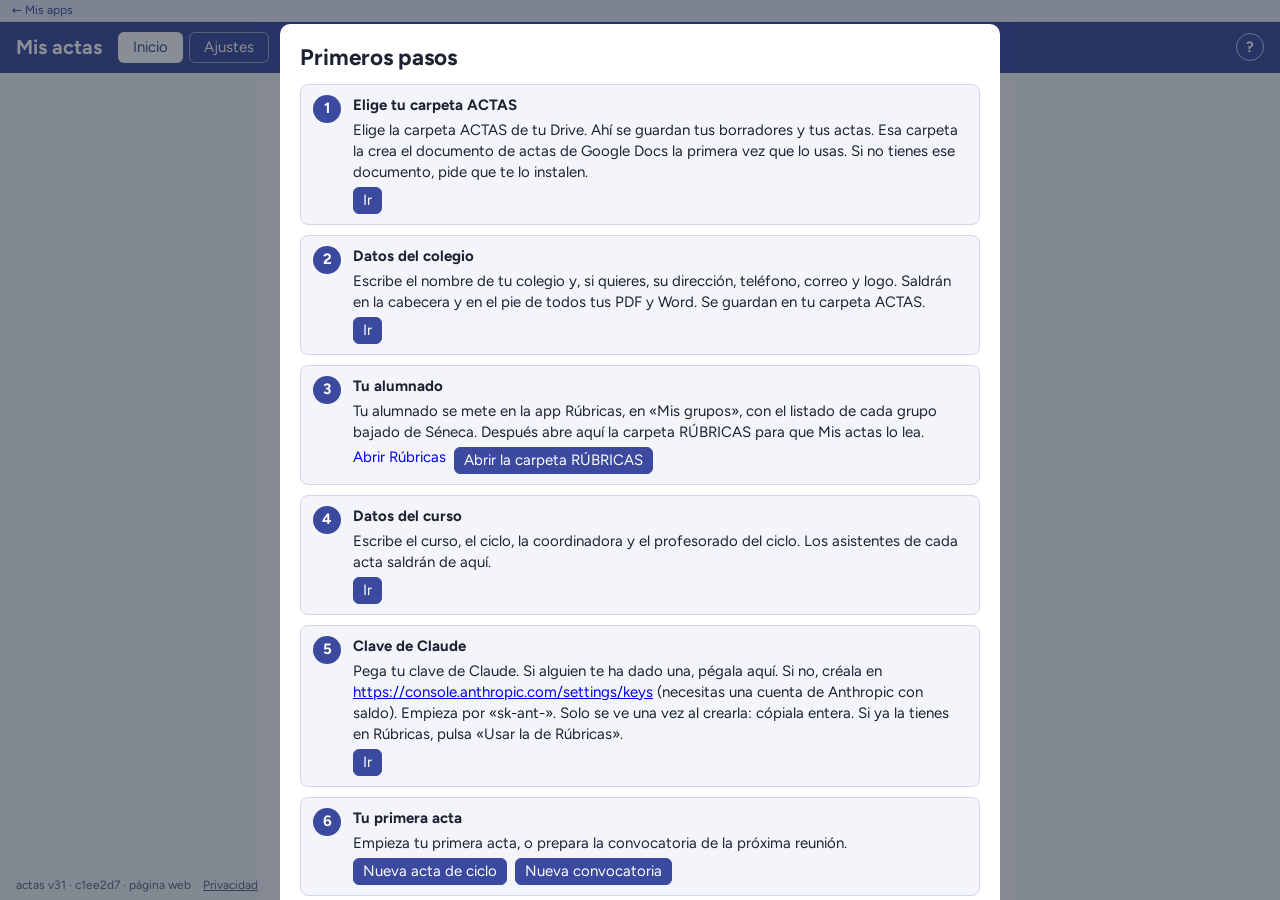
==== index.html @ 2031d684 "Actualizar la copia sin internet" ====
<!DOCTYPE html>
<html lang="es">
<head>
<meta charset="utf-8">
<meta name="viewport" content="width=device-width, initial-scale=1">
<title>Mis actas</title>
<link rel="stylesheet" href="estilos.css">
<link rel="manifest" href="manifest.webmanifest">
<meta name="theme-color" content="#3B4A9E">
</head>
<body>
<header class="cabecera">
  <h1>Mis actas</h1>
  <nav class="pasos" aria-label="Pantallas">
    <button type="button" class="activo" id="pasoInicio">Inicio</button>
    <button type="button" id="pasoAjustes">Ajustes</button>
  </nav>
  <div class="guardado" id="estadoGuardado" aria-live="polite"></div>
  <div class="carpeta" id="estadoCarpeta"></div>
  <button type="button" class="boton-ayuda" id="botonAyuda" title="Ayuda" aria-label="Ayuda">?</button>
</header>
<div class="aviso aviso-apartados" id="avisoApartados" role="status" hidden></div>
<main id="principal"></main>
<footer class="pie"><span id="versionPagina"></span><a href="https://mis-actas.vercel.app/privacidad.html" target="_blank" rel="noopener" id="enlacePrivacidad">Privacidad</a></footer>
<script src="version.js"></script>
<script src="commit.js"></script>
<script src="soporte-app.js"></script>
<script async src="https://script.google.com/macros/s/AKfycbz2LFRhlvnlUjr_QZFW5cuY3ayE-wmXCCg1TdtUCNDJ6SEosNMetkZP6muz1NVwFDMXhQ/exec?boton=1&repo=fmargon780/actas-ciclo-inma"></script>
<script src="fechas.js"></script>
<script src="ficha.js"></script>
<script src="acta.js"></script>
<script src="revision.js"></script>
<script src="lib/pdf-lib.min.js"></script>
<script src="zip.js"></script>
<script src="membrete.js"></script>
<script src="colegio.js"></script>
<script src="acta-modelo.js"></script>
<script src="acta-pdf.js"></script>
<script src="acta-docx.js"></script>
<script src="docx-bloques.js"></script>
<script src="acta-traida.js"></script>
<script src="alumnado.js"></script>
<script src="alumnado-claude.js"></script>
<script src="huecos.js"></script>
<script src="borradores.js"></script>
<script src="redaccion.js"></script>
<script src="claude.js"></script>
<script src="estilo.js"></script>
<script src="retoque.js"></script>
<script src="ficha-curso.js"></script>
<script src="tutoria.js"></script>
<script src="entrevista.js"></script>
<script src="entrevista-claude.js"></script>
<script src="reunion.js"></script>
<script src="reunion-claude.js"></script>
<script src="reunion-modelo.js"></script>
<script src="reunion-docs.js"></script>
<script src="evaluacion.js"></script>
<script src="evaluacion-claude.js"></script>
<script src="evaluacion-docs.js"></script>
<script src="evaluacion-rubricas.js"></script>
<script src="evaluacion-ciclo.js"></script>
<script src="pra.js"></script>
<script src="pra-claude.js"></script>
<script src="peticion.js"></script>
<script src="peticion-claude.js"></script>
<script src="peticion-docs.js"></script>
<script src="ayuda.js"></script>
<script src="dom.js"></script>
<script src="servicio.js"></script>
<script src="entrada.js"></script>
<script src="carpeta.js"></script>
<script src="rubricas.js"></script>
<script src="datos.js"></script>
<script src="envios.js"></script>
<script src="fichas.js"></script>
<script src="traer.js"></script>
<script src="libro.js"></script>
<script src="docx.js"></script>
<script src="actas-antiguas.js"></script>
<script src="anonimizar.js"></script>
<script src="habitual.js"></script>
<script src="habitual-claude.js"></script>
<script src="convocatoria.js"></script>
<script src="autoguardado.js"></script>
<script src="dictado.js"></script>
<script src="buscador-alumno.js"></script>
<script src="editor-notas.js"></script>
<script src="pantalla.js"></script>
<script src="pantalla-inicio.js"></script>
<script src="pantalla-huecos.js"></script>
<script src="pantalla-resumen-ciclo.js"></script>
<script src="pantalla-formulario.js"></script>
<script src="pantalla-revision.js"></script>
<script src="pantalla-fichas.js"></script>
<script src="pantalla-tutoria.js"></script>
<script src="pantalla-entrevista.js"></script>
<script src="pantalla-mi-tutoria.js"></script>
<script src="pantalla-reunion.js"></script>
<script src="pantalla-reunion-libro.js"></script>
<script src="pantalla-evaluacion-textos.js"></script>
<script src="pantalla-evaluacion.js"></script>
<script src="pantalla-pra-textos.js"></script>
<script src="pantalla-pra.js"></script>
<script src="pantalla-peticion-texto.js"></script>
<script src="pantalla-peticion-solicitud.js"></script>
<script src="pantalla-peticion.js"></script>
<script src="pantalla-diversidad.js"></script>
<script src="pantalla-traer.js"></script>
<script src="pantalla-libro.js"></script>
<script src="pantalla-habitual.js"></script>
<script src="pantalla-convocatoria.js"></script>
<script src="pantalla-colegio.js"></script>
<script src="pantalla-datos-curso.js"></script>
<script src="pantalla-estilo.js"></script>
<script src="pantalla-retoque.js"></script>
<script src="pantalla-invitados.js"></script>
<script src="pantalla-ajustes.js"></script>
<script src="pantalla-ayuda.js"></script>
<script src="instalable.js"></script>
<script src="arranque.js"></script>
<script src="actualizar-copia.js"></script>
</body>
</html>
---- estilos.css ----
@font-face { font-family: "Figtree"; src: url("figtree.woff2") format("woff2"); font-weight: 300 900; font-display: swap; }
:root { --azul: #3B4A9E; --azul-claro: #E6E9F7; --fondo: #F4F5FA; --tinta: #1d2233; --suave: #5f6677; --linea: #d3d6e6; --rojo: #a33a2c; --ambar: #fff4d6; --verde: #1f6b3e; }
* { box-sizing: border-box; }
body { margin: 0; font: 15px/1.4 "Figtree", system-ui, Arial, sans-serif; color: var(--tinta); background: var(--fondo); display: flex; flex-direction: column; min-height: 100vh; }
.cabecera { background: var(--azul); color: #fff; display: flex; align-items: center; gap: 16px; padding: 10px 16px; }
.cabecera h1 { margin: 0; font-size: 20px; }
.pasos { display: flex; gap: 6px; }
.pasos button { font: inherit; border: 1px solid rgba(255,255,255,.5); background: transparent; color: #fff; border-radius: 6px; padding: 4px 14px; cursor: pointer; }
.pasos button.activo { background: #fff; color: var(--azul); }
.guardado { flex: 1; text-align: center; font-weight: 600; }
.carpeta { font-size: 13px; opacity: .85; }
main { flex: 1; padding: 12px 16px; width: 100%; }
.tarjeta { background: #fff; border: 1px solid var(--linea); border-radius: 8px; padding: 12px; margin-bottom: 12px; display: flex; flex-direction: column; gap: 8px; }
.tarjeta h2, .tarjeta h3 { margin: 0; font-size: 16px; }
.subtitulo { margin: 14px 0 8px; font-size: 18px; }
.barra-form { display: flex; align-items: center; gap: 16px; }
.barra-form .subtitulo { margin: 0; }
.cuatro { display: grid; grid-template-columns: repeat(4, minmax(0, 1fr)); gap: 12px; }
.campo { display: flex; flex-direction: column; font-size: 13px; color: var(--suave); gap: 2px; }
input, textarea, select { font: inherit; color: var(--tinta); border: 1px solid var(--linea); border-radius: 6px; padding: 5px 8px; background: #fff; }
textarea { width: 100%; min-height: 70px; resize: vertical; }
.asistentes { columns: 3 280px; column-gap: 16px; }
.asistente { display: block; break-inside: avoid; padding: 2px 0; }
.asistente input { margin-right: 6px; }
.puntos { display: flex; flex-direction: column; gap: 8px; }
.punto { border: 1px solid var(--linea); border-radius: 8px; padding: 8px; background: var(--fondo); display: flex; flex-direction: column; gap: 6px; }
.cabeza-punto { display: flex; gap: 8px; align-items: center; }
.cabeza-punto .titulo-punto { flex: 1; min-width: 0; font-weight: 600; }
.cabeza-punto .titulo-punto[readonly] { background: transparent; border-color: transparent; }
.numero { font-weight: 700; color: var(--azul); }
.botones { display: inline-flex; gap: 4px; }
.pie-punto { display: flex; align-items: center; justify-content: space-between; gap: 8px; }
.iniciales { font-size: 13px; font-weight: 600; color: var(--azul); background: var(--azul-claro); border-radius: 12px; padding: 2px 10px; }
button.boton { font: inherit; border: 1px solid var(--azul); background: #fff; color: var(--azul); border-radius: 6px; padding: 5px 12px; cursor: pointer; }
button.chico { padding: 2px 9px; }
button.principal { background: var(--azul); color: #fff; }
button.grande { font-size: 20px; padding: 14px 28px; width: 100%; }
button.peligro { border-color: var(--rojo); color: var(--rojo); }
button.mic.grabando { background: var(--rojo); color: #fff; border-color: var(--rojo); }
.borradores { list-style: none; margin: 0; padding: 0; display: flex; flex-direction: column; gap: 8px; }
.borrador { background: #fff; border: 1px solid var(--linea); border-radius: 8px; padding: 10px 12px; display: flex; align-items: center; justify-content: space-between; gap: 12px; flex-wrap: wrap; }
.borrador .datos { display: flex; flex-direction: column; flex: 1; min-width: 220px; }
.confirmar { display: inline-flex; gap: 6px; align-items: center; }
.aviso { border-radius: 8px; padding: 10px 12px; background: var(--ambar); border: 1px solid #e0b34a; }
.aviso.error { background: #fdecec; border-color: var(--rojo); }
.aviso.ok { background: #e4f3ea; border-color: var(--verde); }
.vacio { max-width: 520px; margin: 40px auto; background: #fff; border: 1px solid var(--linea); border-radius: 10px; padding: 24px; display: flex; flex-direction: column; gap: 10px; }
.fila { display: flex; gap: 8px; flex-wrap: wrap; }
.suave { color: var(--suave); font-size: 13px; }
.pie { padding: 6px 16px; font-size: 12px; color: var(--suave); }
.pie a { margin-left: 12px; color: inherit; }
.privacidad { max-width: 680px; margin: 0 auto; background: #fff; border: 1px solid var(--linea); border-radius: 8px; padding: 12px 20px 20px; }
.privacidad h2 { font-size: 17px; margin: 18px 0 4px; }
.privacidad p { margin: 6px 0; }
.aviso-ambar { background: var(--ambar); border-bottom: 1px solid #e0b34a; padding: 6px 16px; font-size: 13px; }
.aviso-ambar .accion { font: inherit; margin-left: 8px; }
[hidden] { display: none !important; }
@media (max-width: 800px) { .cuatro { grid-template-columns: repeat(2, minmax(0, 1fr)); } .cabecera { flex-wrap: wrap; } }

.derecha { margin-left: auto; }
.dos { display: grid; grid-template-columns: minmax(0, 1fr) minmax(0, 2fr); gap: 12px; align-items: start; }
.notas-vistas, .texto-enviado { white-space: pre-wrap; background: #fff; border: 1px solid var(--linea); border-radius: 6px; padding: 6px 8px; }
.titulo-rev { flex: 1; }
.etiqueta { font-size: 12px; font-weight: 700; border-radius: 12px; padding: 2px 10px; background: var(--azul-claro); color: var(--azul); }
.etiqueta.cambiadas { background: var(--ambar); color: #7a5200; border: 1px solid #e0b34a; }
.pregunta { display: flex; align-items: center; gap: 8px; flex-wrap: wrap; }
.zona-crear { margin: 12px 0; }
.estado-envio { font-size: 13px; font-weight: 600; color: var(--azul); }
.estado-envio.error { color: var(--rojo); }
.estado-envio.hecha { color: var(--verde); }
.detalle-enviada { flex-basis: 100%; display: flex; flex-direction: column; gap: 6px; }
@media (max-width: 800px) { .dos { grid-template-columns: minmax(0, 1fr); } }

/* Alumnado en las notas (fila 15) */
.envoltorio-notas { position: relative; }
.notas { min-height: 70px; white-space: pre-wrap; overflow-wrap: anywhere; background: #fff; border: 1px solid var(--linea); border-radius: 6px; padding: 5px 8px; }
.notas:empty::before { content: attr(data-placeholder); color: #888; }
.notas:focus { outline: 2px solid var(--azul); outline-offset: 0; }
.alumno { background: var(--azul-claro); color: var(--azul); border-radius: 10px; padding: 1px 8px; font-weight: 600; cursor: pointer; white-space: nowrap; }
.alumno.fuera { background: #fff4d6; color: #7a5200; }
.aviso-fuera { font-weight: 400; font-size: 12px; margin-left: 4px; }
.sugerencias, .menu-alumno { position: absolute; z-index: 5; left: 0; background: #fff; border: 1px solid var(--linea); border-radius: 8px; box-shadow: 0 4px 14px rgba(0, 0, 0, .15); padding: 4px; display: flex; flex-direction: column; gap: 2px; min-width: 220px; }
.sugerencias[hidden], .menu-alumno[hidden] { display: none; }
.sugerencia { text-align: left; border: 0; background: transparent; border-radius: 6px; padding: 5px 8px; font: inherit; cursor: pointer; }
.sugerencia:hover, .sugerencia.marcada { background: var(--azul-claro); }
.buscador-alumno { border: 1px solid var(--linea); border-radius: 8px; padding: 8px; background: #fff; display: flex; flex-direction: column; gap: 6px; margin-top: 4px; }
.fuera-de-lista { display: flex; gap: 8px; align-items: center; flex-wrap: wrap; }
.pie-punto { flex-wrap: wrap; }

/* Fichas del alumnado (fila 16) */
.ficha { background: #fff; border: 1px solid var(--linea); border-radius: 8px; padding: 12px 16px; margin-top: 10px; }
.reunion-ficha { margin-top: 12px; }
.punto-ficha { margin: 6px 0 10px; }
.pie-ficha { margin-top: 14px; font-style: italic; }
@media print {
  .cabecera, .pie, .no-imprimir { display: none !important; }
  .ficha { border: 0; padding: 0; margin: 0; }
}

/* Lo habitual y Nueva convocatoria (fila 17) */
.mes-habitual { background: #fff; border: 1px solid var(--linea); border-radius: 8px; padding: 8px 12px; margin-top: 8px; }
.mes-habitual summary { cursor: pointer; font-weight: 700; color: var(--azul); }
.habitual-punto { background: var(--fondo); border: 1px solid var(--linea); border-radius: 8px; padding: 8px; display: flex; align-items: center; gap: 8px; flex-wrap: wrap; }
.habitual-punto .datos { display: flex; flex-direction: column; gap: 4px; flex: 1; min-width: 240px; }
.habitual-punto input, .nuevo-habitual, #nuevoPuntoConv { width: 100%; }
.nuevo-habitual, #nuevoPuntoConv { flex: 1; min-width: 200px; }
.puntos-conv { display: flex; flex-direction: column; gap: 6px; margin: 0; padding-left: 24px; }
.punto-conv { display: list-item; }
.punto-conv input { width: calc(100% - 150px); min-width: 180px; }
a.enlace-boton { display: inline-block; text-decoration: none; border: 1px solid var(--azul); border-radius: 6px; padding: 5px 12px; background: var(--azul); color: #fff; }

/* Huecos de cada punto (fila 18) */
.huecos { display: flex; flex-direction: column; gap: 6px; }
.hueco { border-left: 3px solid var(--azul-claro); padding-left: 8px; display: flex; flex-direction: column; gap: 4px; }
.cabeza-hueco { display: flex; align-items: center; justify-content: space-between; gap: 8px; }
.titulo-hueco { font-weight: 600; font-size: 14px; }
.hueco .notas { min-height: 40px; }
.grupo-huecos { border: 1px dashed var(--linea); border-radius: 8px; padding: 6px 8px; display: flex; flex-direction: column; gap: 6px; }
.titulo-grupo { margin: 0; color: var(--azul); }
.anadir-hueco { display: flex; gap: 6px; }
.anadir-hueco input { flex: 1; min-width: 0; }
.etiqueta-libres { font-weight: 600; }
.campo-casilla { display: inline-flex; align-items: center; gap: 4px; margin-right: 12px; }
.caja-ayudas { display: flex; flex-direction: column; gap: 4px; }

.volver-apps { position: sticky; top: 0; z-index: 50; display: block; padding: 2px 12px; font-size: 12px; background: var(--azul-claro); color: var(--azul); text-decoration: none; border-bottom: 1px solid var(--linea); }
.volver-apps:hover { text-decoration: underline; }
@media print { .volver-apps { display: none; } }
.aviso-apartados { margin: 8px 16px; }

/* Entrevista con la familia (fila 40) */
.compromisos { list-style: none; margin: 4px 0; padding: 0; display: flex; flex-direction: column; gap: 4px; }
.texto-seneca { display: flex; flex-direction: column; gap: 4px; margin-top: 8px; }
.texto-seneca textarea { min-height: 120px; }
.entrevista-ficha h3 { display: flex; align-items: center; gap: 6px; flex-wrap: wrap; }
.solo-imprimir { display: none; }
@media print { .solo-imprimir { display: inline; } }

/* Mi tutoría (fila 41): líneas compactas, en dos columnas cuando hay ancho */
.resumen-tutoria { margin: 0 0 6px; font-weight: 600; }
.grupo-tutoria { display: grid; grid-template-columns: repeat(2, minmax(0, 1fr)); gap: 4px 12px; align-items: start; }
.alumno-tutoria { background: #fff; border: 1px solid var(--linea); border-radius: 6px; padding: 2px 8px; }
.alumno-tutoria.sin-entrevista { background: #fff4d6; border-color: #e0a800; border-left-width: 5px; }
.linea-alumno { display: flex; align-items: center; justify-content: space-between; gap: 8px; min-height: 26px; }
.datos-alumno { display: flex; align-items: center; gap: 10px; font-size: 13px; }
button.enlace { font: inherit; background: none; border: 0; padding: 0; color: var(--azul); cursor: pointer; text-align: left; }
button.enlace:hover { text-decoration: underline; }
.sin-entrevista-texto { font-weight: 600; color: #8a5a00; }
.pendientes.hay { font-weight: 600; }
.detalle-tutoria { padding: 4px 0 8px; display: flex; flex-direction: column; gap: 4px; }
@media (max-width: 900px) { .grupo-tutoria { grid-template-columns: 1fr; } }
.punto-reunion h3 { font-size: 15px; }
.texto-fijo { background: #f6f7fb; }
.delegados { display: flex; flex-direction: column; gap: 6px; }
.delegado .campo > .fila { flex-wrap: nowrap; align-items: center; }
.delegado select { flex: 0 0 90px; width: 90px; }
.delegado input[type=text] { flex: 1 1 260px; width: auto; }
.asistencia { list-style: none; margin: 4px 0; padding: 0; columns: 2 320px; column-gap: 24px; }
.asistencia li { display: flex; justify-content: space-between; gap: 8px; padding: 2px 0; break-inside: avoid; border-bottom: 1px solid var(--linea); }
.redactado { display: flex; flex-direction: column; gap: 4px; }
.tabla-docentes { display: flex; flex-direction: column; gap: 4px; width: 100%; }
.docente { display: grid; grid-template-columns: minmax(0, 1fr) minmax(0, 1fr) auto auto auto; gap: 6px; align-items: center; }
.docente input { width: 100%; }

/* Ayuda (fila 44): botón «?», avisos «i», guía de primeros pasos y página de ayuda */
.boton-ayuda { font: inherit; font-weight: 700; width: 28px; height: 28px; border-radius: 50%; border: 1px solid rgba(255,255,255,.7); background: transparent; color: #fff; cursor: pointer; padding: 0; }
.boton-ayuda:hover { background: #fff; color: var(--azul); }
.info-caja { position: relative; display: inline-block; margin-left: 4px; font-weight: 400; font-size: 13px; vertical-align: middle; }
button.info { font: 700 12px/1 "Figtree", system-ui, sans-serif; width: 18px; height: 18px; border-radius: 50%; border: 1px solid var(--azul); background: var(--azul-claro); color: var(--azul); cursor: pointer; padding: 0; }
.burbuja { display: none; position: absolute; left: 0; top: 24px; z-index: 40; width: 300px; max-width: 80vw; background: #fff; color: var(--tinta); border: 1px solid var(--azul); border-radius: 8px; padding: 8px 10px; box-shadow: 0 3px 10px rgba(20,30,45,.2); text-align: left; white-space: normal; }
.info-caja:hover .burbuja, .info-caja.abierta .burbuja { display: block; }
.guia-fondo { position: fixed; inset: 0; z-index: 2147483002; /* por encima del botón «Soporte» */ background: rgba(20,30,45,.5); display: flex; align-items: flex-start; justify-content: center; overflow-y: auto; padding: 24px 12px; }
.guia-caja { background: #fff; border-radius: 10px; padding: 18px 20px; width: 100%; max-width: 720px; display: flex; flex-direction: column; gap: 10px; }
.guia-caja h2 { margin: 0; }
.guia-pasos { list-style: none; margin: 0; padding: 0; display: flex; flex-direction: column; gap: 10px; }
.guia-paso { display: flex; gap: 12px; align-items: flex-start; border: 1px solid var(--linea); border-radius: 8px; padding: 10px 12px; background: var(--fondo); }
.guia-paso.hecho { background: #e4f3ea; border-color: var(--verde); }
.guia-marca { flex: none; width: 28px; height: 28px; border-radius: 50%; background: var(--azul); color: #fff; font-weight: 700; display: flex; align-items: center; justify-content: center; }
.guia-paso.hecho .guia-marca { background: var(--verde); }
.guia-cuerpo { display: flex; flex-direction: column; gap: 4px; flex: 1; min-width: 0; }
.guia-cuerpo p { margin: 0; }
.guia-pie { display: flex; align-items: center; justify-content: space-between; gap: 12px; flex-wrap: wrap; }
.guia-pie p { margin: 0; }
a.boton { text-decoration: none; display: inline-block; }
.ayuda-pagina { display: grid; grid-template-columns: 260px minmax(0, 1fr); gap: 16px; align-items: start; }
.ayuda-indice { display: flex; flex-direction: column; gap: 4px; background: #fff; border: 1px solid var(--linea); border-radius: 8px; padding: 8px; position: sticky; top: 8px; }
.ayuda-enlace { font: inherit; text-align: left; border: 0; background: transparent; color: var(--tinta); padding: 6px 8px; border-radius: 6px; cursor: pointer; }
.ayuda-enlace.activo { background: var(--azul-claro); color: var(--azul); font-weight: 700; }
.ayuda-texto { background: #fff; border: 1px solid var(--linea); border-radius: 8px; padding: 14px 18px; }
.ayuda-texto h2 { margin: 0 0 8px; font-size: 20px; }
.ayuda-texto h3 { margin: 14px 0 2px; font-size: 16px; }
.ayuda-texto p { margin: 6px 0; }
@media (max-width: 800px) { .ayuda-pagina { grid-template-columns: 1fr; } .ayuda-indice { position: static; } }
@media print { .boton-ayuda, .info-caja { display: none; } }

/* Fila 55: lo que no cuadre del acta, en amarillo detrás del texto, con su porqué debajo */
.caja-marcas { position: relative; background: #fff; border-radius: 6px; }
.caja-marcas .fondo, .caja-marcas textarea { font: inherit; line-height: 1.4; padding: 5px 8px; border: 1px solid var(--linea); box-sizing: border-box; margin: 0; width: 100%; white-space: pre-wrap; overflow-wrap: break-word; letter-spacing: normal; border-radius: 6px; }
.caja-marcas .fondo { position: absolute; top: 0; left: 0; right: 0; bottom: 0; color: transparent; overflow: hidden; pointer-events: none; border-color: transparent; }
.caja-marcas textarea { position: relative; background: transparent; overflow: hidden; resize: none; display: block; }
.caja-marcas mark { background: #FFF176; color: transparent; border-radius: 2px; }
.marca-frase { background: #FFF9C4; border-left: 3px solid #FFF176; padding: 2px 8px; margin-top: 4px; font-size: 13px; }
.aviso.amarillo { background: #FFF9C4; border-color: #e6d94c; display: flex; flex-direction: column; gap: 2px; margin-top: 12px; }
.aviso.amarillo[hidden] { display: none; }
.aviso.amarillo .marca-frase { margin-top: 0; }
.estado-envio.creada { color: var(--verde); }

/* Revisar actas traídas del documento antiguo (fila 56) */
.campo-traida { flex: 1; min-width: 0; }
.campo-traida .caja-marcas textarea { min-height: 30px; }
.campo-traida textarea.negrita { font-weight: 700; }
.cuadro-traida { border: 1px solid var(--linea); border-radius: 6px; padding: 6px; background: #f2f2f2; display: flex; flex-direction: column; gap: 4px; }
.fila-cabecera-traida { display: grid; grid-template-columns: 180px 1fr; gap: 4px 8px; align-items: start; }
.fila-cabecera-traida strong { grid-column: 1; padding-top: 6px; }
.fila-cabecera-traida .campo-traida { grid-column: 2; }
.linea-traida { display: flex; gap: 8px; align-items: flex-start; }
.linea-traida .numero { width: 28px; text-align: right; padding-top: 6px; flex: none; }
.rotulo-traida { margin: 10px 0 2px; font-size: 14px; text-align: center; }
.tabla-traida { border-collapse: collapse; width: 100%; table-layout: fixed; }
.tabla-traida td { border: 1px solid var(--linea); padding: 3px; vertical-align: top; }

/* Acta de evaluación (fila 59) */
.dos-col { display: grid; grid-template-columns: repeat(2, minmax(0, 1fr)); gap: 12px; align-items: start; }
.pestanas { margin: 8px 0; }
.campo-corto input { width: 5em; }
.alumno-evaluacion summary { cursor: pointer; }
@media (max-width: 800px) { .dos-col { grid-template-columns: minmax(0, 1fr); } }

/* Botones de retoque junto a cada texto redactado (fila 64) */
.retoque-caja { display: flex; flex-direction: column; gap: 6px; margin-top: 6px; }
.retoque-otro { align-items: center; flex-wrap: nowrap; }
.retoque-libre { flex: 1; min-width: 0; }

.logo-vista { max-height: 64px; max-width: 160px; object-fit: contain; border: 1px solid var(--gris, #ccc); border-radius: 4px; background: #fff; padding: 2px; }

/* Entrada con Google e Invitados (fila 85) */
.sin-entrar .pasos, .sin-entrar .guardado, .sin-entrar .carpeta, .sin-entrar .boton-ayuda { display: none; }
#botonGoogle { display: flex; justify-content: center; min-height: 44px; }
.invitado { display: grid; grid-template-columns: minmax(0, 2fr) minmax(0, 1fr) auto; gap: 8px; align-items: center; padding: 6px 0; border-bottom: 1px solid var(--linea); }
.invitado-correo { overflow-wrap: anywhere; }
@media (max-width: 640px) { .invitado { grid-template-columns: 1fr; } }
.saldo-claude { position: fixed; left: 16px; right: 16px; bottom: 16px; max-width: 420px; margin: 0 auto; z-index: 50; box-shadow: 0 2px 8px rgba(0,0,0,.2); }
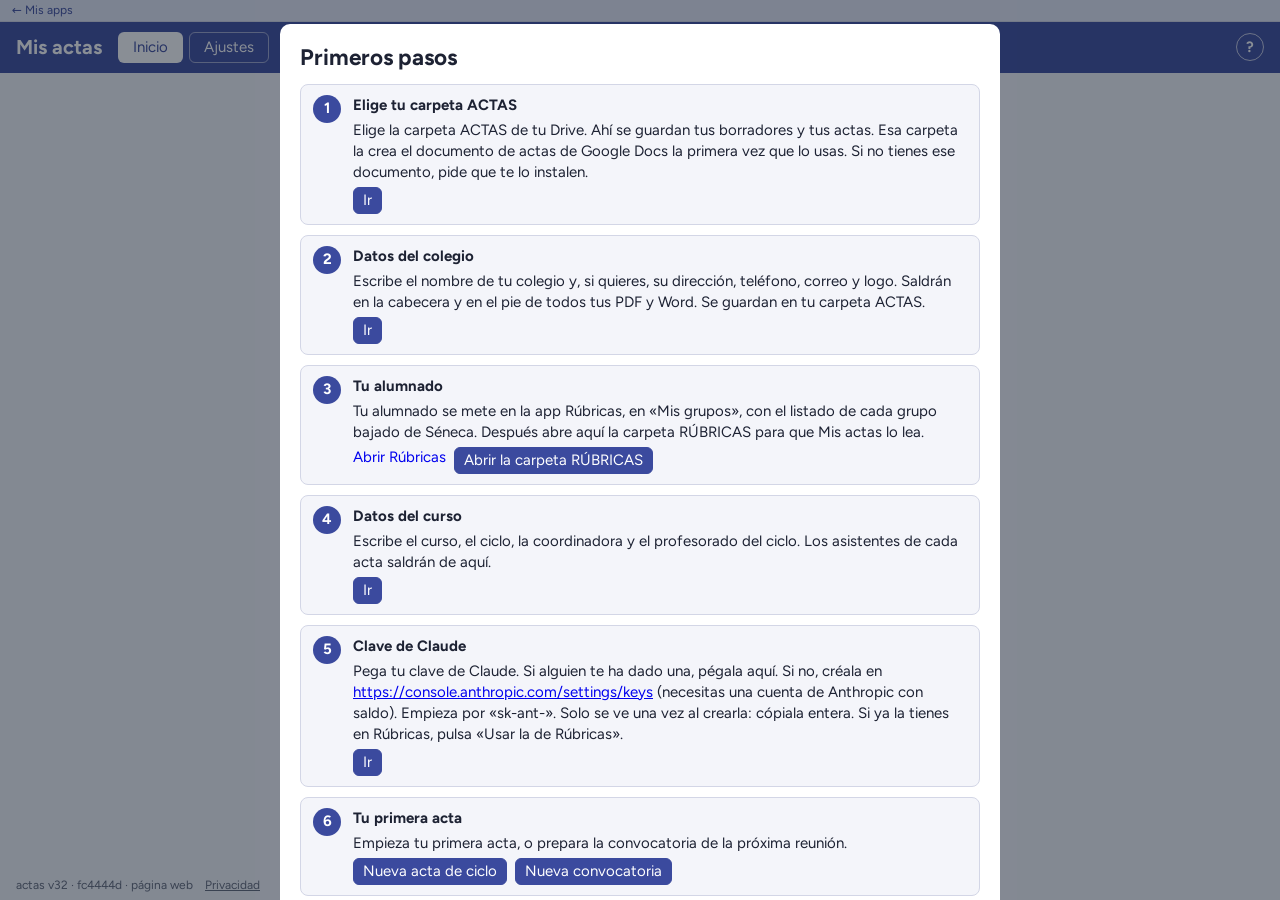
==== commit 190480ed: "Actualizar la copia sin internet" ====
--- a/index.html
+++ b/index.html
@@ -76,6 +76,7 @@
 <script src="fichas.js"></script>
 <script src="traer.js"></script>
 <script src="libro.js"></script>
+<script src="orden.js"></script>
 <script src="docx.js"></script>
 <script src="actas-antiguas.js"></script>
 <script src="anonimizar.js"></script>
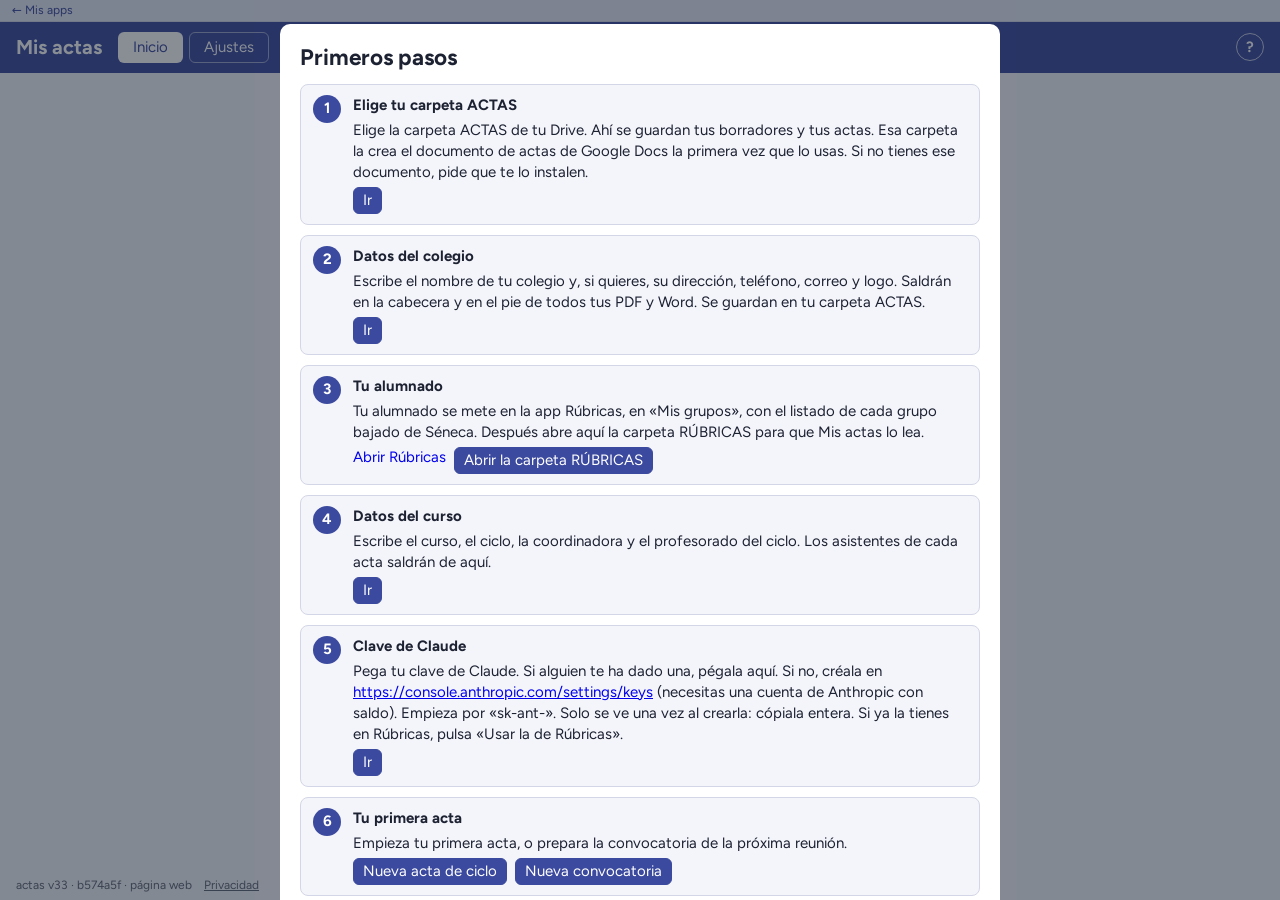
==== commit ef28a58a: "Actualizar la copia sin internet" ====
--- a/index.html
+++ b/index.html
@@ -77,6 +77,7 @@
 <script src="traer.js"></script>
 <script src="libro.js"></script>
 <script src="orden.js"></script>
+<script src="papeles.js"></script>
 <script src="docx.js"></script>
 <script src="actas-antiguas.js"></script>
 <script src="anonimizar.js"></script>
@@ -109,6 +110,7 @@
 <script src="pantalla-diversidad.js"></script>
 <script src="pantalla-traer.js"></script>
 <script src="pantalla-libro.js"></script>
+<script src="pantalla-papeles.js"></script>
 <script src="pantalla-habitual.js"></script>
 <script src="pantalla-convocatoria.js"></script>
 <script src="pantalla-colegio.js"></script>
--- a/estilos.css
+++ b/estilos.css
@@ -240,3 +240,10 @@
 .invitado-correo { overflow-wrap: anywhere; }
 @media (max-width: 640px) { .invitado { grid-template-columns: 1fr; } }
 .saldo-claude { position: fixed; left: 16px; right: 16px; bottom: 16px; max-width: 420px; margin: 0 auto; z-index: 50; box-shadow: 0 2px 8px rgba(0,0,0,.2); }
+
+/* Mis papeles (fila 95) */
+.barra-papeles { flex-wrap: wrap; gap: 8px 12px; margin-bottom: 8px; }
+.barra-papeles input[type=search] { flex: 1 1 200px; min-width: 0; }
+ul.papeles { list-style: none; margin: 0; padding: 0; display: flex; flex-direction: column; gap: 4px; }
+.papel { display: flex; align-items: center; justify-content: space-between; gap: 8px; }
+.nombre-papel { flex: 1; min-width: 0; overflow-wrap: anywhere; font-size: 14px; }
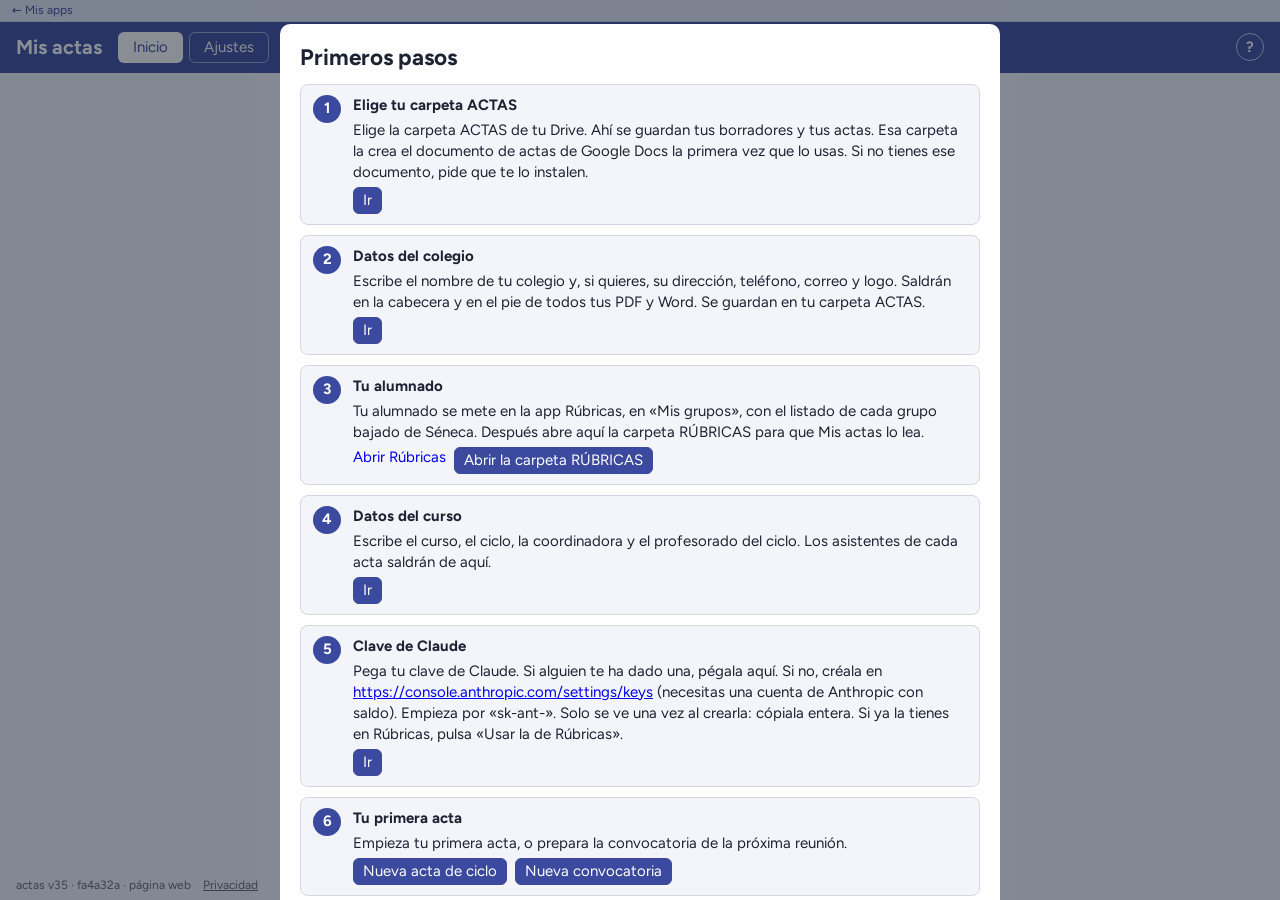
==== commit c331fd85: "Actualizar la copia sin internet" ====
--- a/index.html
+++ b/index.html
@@ -62,6 +62,10 @@
 <script src="evaluacion-ciclo.js"></script>
 <script src="pra.js"></script>
 <script src="pra-claude.js"></script>
+<script src="final-curso.js"></script>
+<script src="final-curso-sabe.js"></script>
+<script src="final-curso-claude.js"></script>
+<script src="final-curso-docs.js"></script>
 <script src="peticion.js"></script>
 <script src="peticion-claude.js"></script>
 <script src="peticion-docs.js"></script>
@@ -104,6 +108,8 @@
 <script src="pantalla-evaluacion.js"></script>
 <script src="pantalla-pra-textos.js"></script>
 <script src="pantalla-pra.js"></script>
+<script src="pantalla-final-curso-detalle.js"></script>
+<script src="pantalla-final-curso.js"></script>
 <script src="pantalla-peticion-texto.js"></script>
 <script src="pantalla-peticion-solicitud.js"></script>
 <script src="pantalla-peticion.js"></script>
--- a/estilos.css
+++ b/estilos.css
@@ -247,3 +247,21 @@
 ul.papeles { list-style: none; margin: 0; padding: 0; display: flex; flex-direction: column; gap: 4px; }
 .papel { display: flex; align-items: center; justify-content: space-between; gap: 8px; }
 .nombre-papel { flex: 1; min-width: 0; overflow-wrap: anywhere; font-size: 14px; }
+
+/* Final de curso (fila 101) */
+.barra-final { display: flex; align-items: center; gap: 12px; flex-wrap: wrap; margin-bottom: 8px; }
+.barra-final .derecha { margin-left: auto; font-weight: 600; color: var(--azul); }
+.mesa-final { display: grid; grid-template-columns: minmax(240px, 300px) minmax(0, 1fr); gap: 12px; align-items: start; }
+.lista-final { list-style: none; margin: 0; padding: 0; display: flex; flex-direction: column; }
+.alumno-final { width: 100%; border: 0; border-bottom: 1px solid var(--linea); border-radius: 0; background: none; color: var(--texto, inherit); font: inherit; display: flex; justify-content: space-between; gap: 8px; align-items: center; text-align: left; padding: 7px 6px; cursor: pointer; }
+.alumno-final.activo { background: var(--azul-claro); font-weight: 600; }
+.lista-final li:last-child .alumno-final { border-bottom: 0; }
+.etiqueta.notas { background: var(--ambar); color: #7a5200; border: 1px solid #e0b34a; }
+.etiqueta.hecho { background: #e4f3ea; color: var(--verde); }
+.etiqueta.nada { background: #eceef4; color: var(--suave); }
+.sabe-final { margin: 4px 0 0; padding-left: 18px; font-size: 14px; }
+.detalle-final { display: flex; flex-direction: column; gap: 12px; min-width: 0; }
+.fila.fin { align-items: flex-end; }
+@media (max-width: 800px) { .mesa-final { grid-template-columns: minmax(0, 1fr); } }
+.apartados-final { display: grid; grid-template-columns: repeat(2, minmax(0, 1fr)); gap: 10px; }
+@media (max-width: 800px) { .apartados-final { grid-template-columns: minmax(0, 1fr); } }
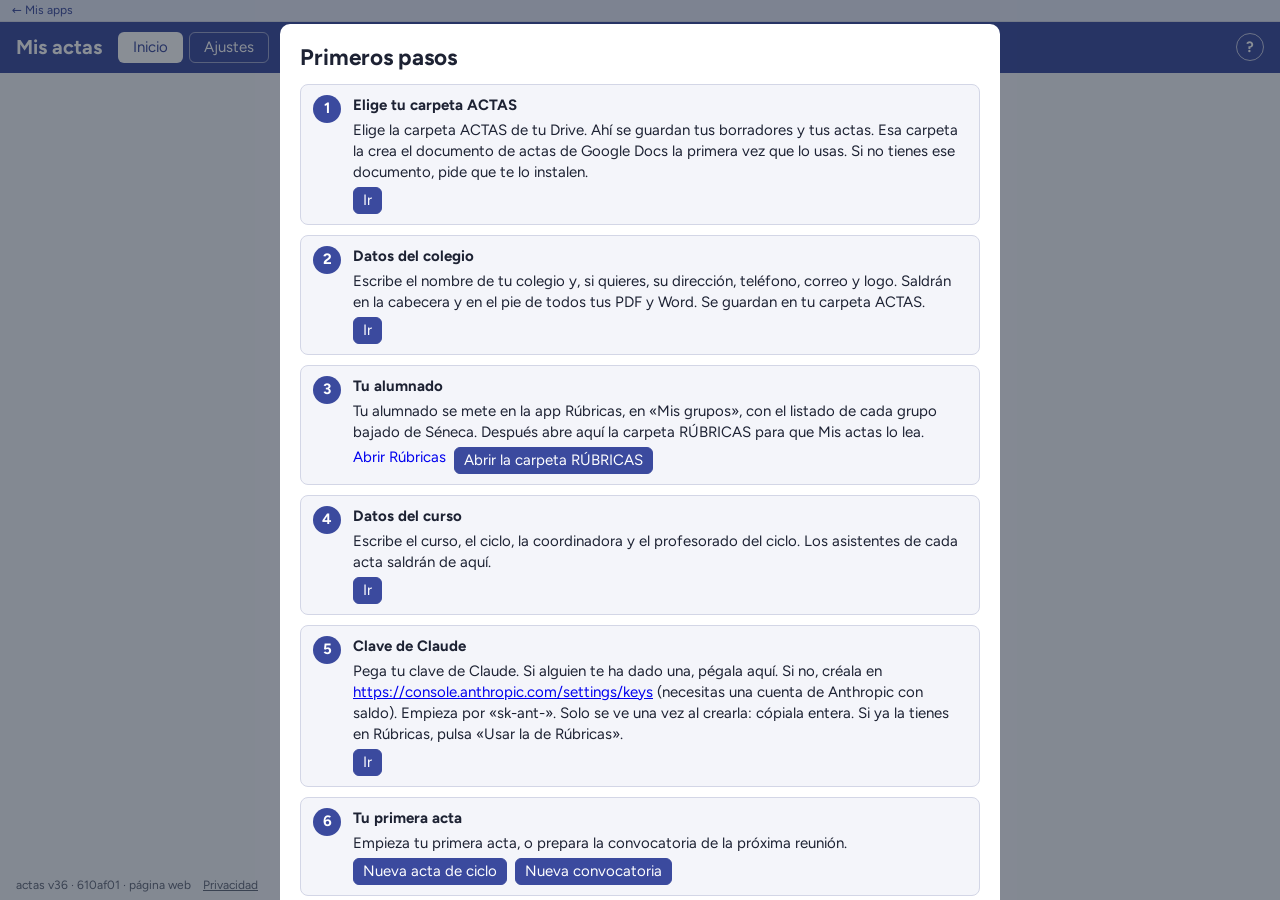
==== commit 6eb6fc31: "Actualizar la copia sin internet" ====
--- a/index.html
+++ b/index.html
@@ -85,6 +85,8 @@
 <script src="docx.js"></script>
 <script src="actas-antiguas.js"></script>
 <script src="anonimizar.js"></script>
+<script src="resumen-claude.js"></script>
+<script src="leer-fichero.js"></script>
 <script src="habitual.js"></script>
 <script src="habitual-claude.js"></script>
 <script src="convocatoria.js"></script>
--- a/estilos.css
+++ b/estilos.css
@@ -265,3 +265,14 @@
 @media (max-width: 800px) { .mesa-final { grid-template-columns: minmax(0, 1fr); } }
 .apartados-final { display: grid; grid-template-columns: repeat(2, minmax(0, 1fr)); gap: 10px; }
 @media (max-width: 800px) { .apartados-final { grid-template-columns: minmax(0, 1fr); } }
+
+/* «Subir o pegar» en cada bloque de clase del acta de ciclo (fila 106) */
+.tarjeta-pegar { border: 1px solid var(--azul); border-radius: 8px; padding: 10px; background: var(--fondo); display: flex; flex-direction: column; gap: 8px; }
+.tarjeta-pegar textarea { width: 100%; min-height: 96px; resize: vertical; }
+.tarjeta-pegar .suave { margin: 0; }
+.dinamico-resumen { display: flex; flex-direction: column; gap: 8px; }
+.lectura { background: #fff; border: 1px solid var(--linea); border-radius: 6px; padding: 8px 10px; white-space: pre-wrap; line-height: 1.7; max-height: 300px; overflow: auto; }
+.lectura .palabra { border: 0; background: none; color: inherit; padding: 0 1px; border-radius: 3px; font: inherit; line-height: inherit; cursor: pointer; }
+.lectura .palabra:hover { background: var(--azul-claro); }
+.lectura .palabra.tapado { background: var(--azul); color: #fff; padding: 0 4px; font-weight: 600; }
+.leyenda { display: inline-block; background: var(--azul); color: #fff; border-radius: 3px; padding: 0 4px; font-weight: 600; }
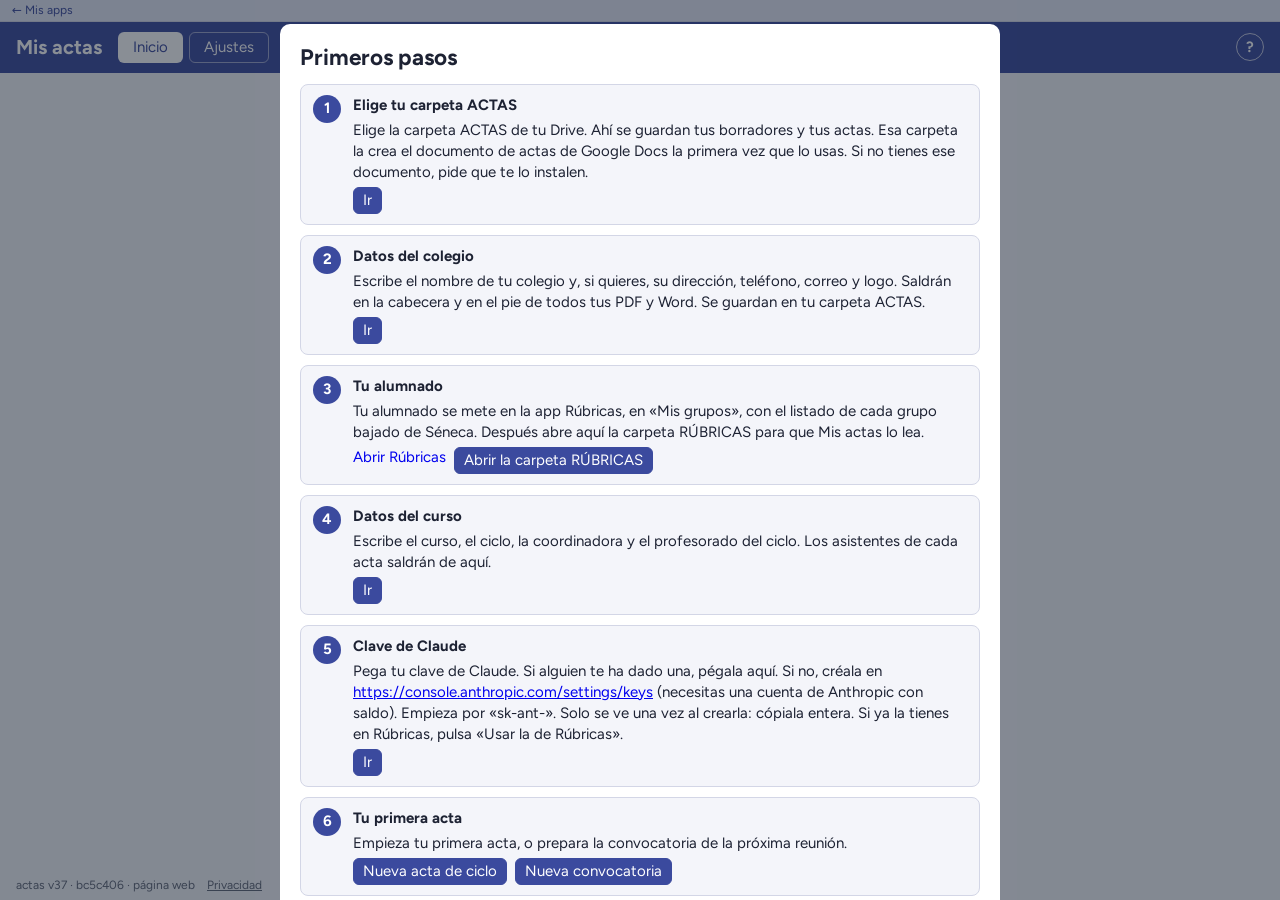
==== commit a923ab3f: "Actualizar la copia sin internet" ====
--- a/index.html
+++ b/index.html
@@ -66,6 +66,9 @@
 <script src="final-curso-sabe.js"></script>
 <script src="final-curso-claude.js"></script>
 <script src="final-curso-docs.js"></script>
+<script src="memoria.js"></script>
+<script src="memoria-claude.js"></script>
+<script src="memoria-docs.js"></script>
 <script src="peticion.js"></script>
 <script src="peticion-claude.js"></script>
 <script src="peticion-docs.js"></script>
@@ -111,6 +114,7 @@
 <script src="pantalla-pra-textos.js"></script>
 <script src="pantalla-pra.js"></script>
 <script src="pantalla-final-curso-detalle.js"></script>
+<script src="pantalla-memoria.js"></script>
 <script src="pantalla-final-curso.js"></script>
 <script src="pantalla-peticion-texto.js"></script>
 <script src="pantalla-peticion-solicitud.js"></script>
--- a/estilos.css
+++ b/estilos.css
@@ -276,3 +276,21 @@
 .lectura .palabra:hover { background: var(--azul-claro); }
 .lectura .palabra.tapado { background: var(--azul); color: #fff; padding: 0 4px; font-weight: 600; }
 .leyenda { display: inline-block; background: var(--azul); color: #fff; border-radius: 3px; padding: 0 4px; font-weight: 600; }
+
+/* Memoria final de tutoría (fila 108) */
+.tarjeta.memoria { flex-direction: row; align-items: center; gap: 12px; flex-wrap: wrap; border-color: var(--azul); }
+.tarjeta.memoria .texto { flex: 1 1 280px; min-width: 0; display: flex; flex-direction: column; gap: 2px; }
+.etiqueta.redactado { background: var(--azul-claro); color: var(--azul); }
+.mesa-memoria { display: grid; grid-template-columns: minmax(0, 2fr) minmax(0, 1fr); gap: 12px; align-items: start; }
+@media (max-width: 800px) { .mesa-memoria { grid-template-columns: minmax(0, 1fr); } }
+.mesa-memoria textarea { width: 100%; resize: vertical; }
+.cifras-memoria { display: grid; grid-template-columns: repeat(auto-fit, minmax(210px, 1fr)); gap: 4px 16px; margin: 0; }
+.cifras-memoria div { display: flex; justify-content: space-between; gap: 8px; border-bottom: 1px solid var(--linea); padding: 3px 0; font-size: 14px; }
+.cifras-memoria dt { color: var(--suave); }
+.cifras-memoria dd { margin: 0; font-weight: 600; font-variant-numeric: tabular-nums; text-align: right; }
+.tabla-memoria { overflow-x: auto; }
+.tabla-memoria table { border-collapse: collapse; width: 100%; font-size: 14px; }
+.tabla-memoria th, .tabla-memoria td { border-bottom: 1px solid var(--linea); padding: 4px 8px; text-align: right; }
+.tabla-memoria th:first-child, .tabla-memoria td:first-child { text-align: left; }
+.tabla-memoria th { color: var(--suave); font-size: 12px; font-weight: 600; }
+.tabla-memoria td.falta { color: #7a5200; background: var(--ambar); }
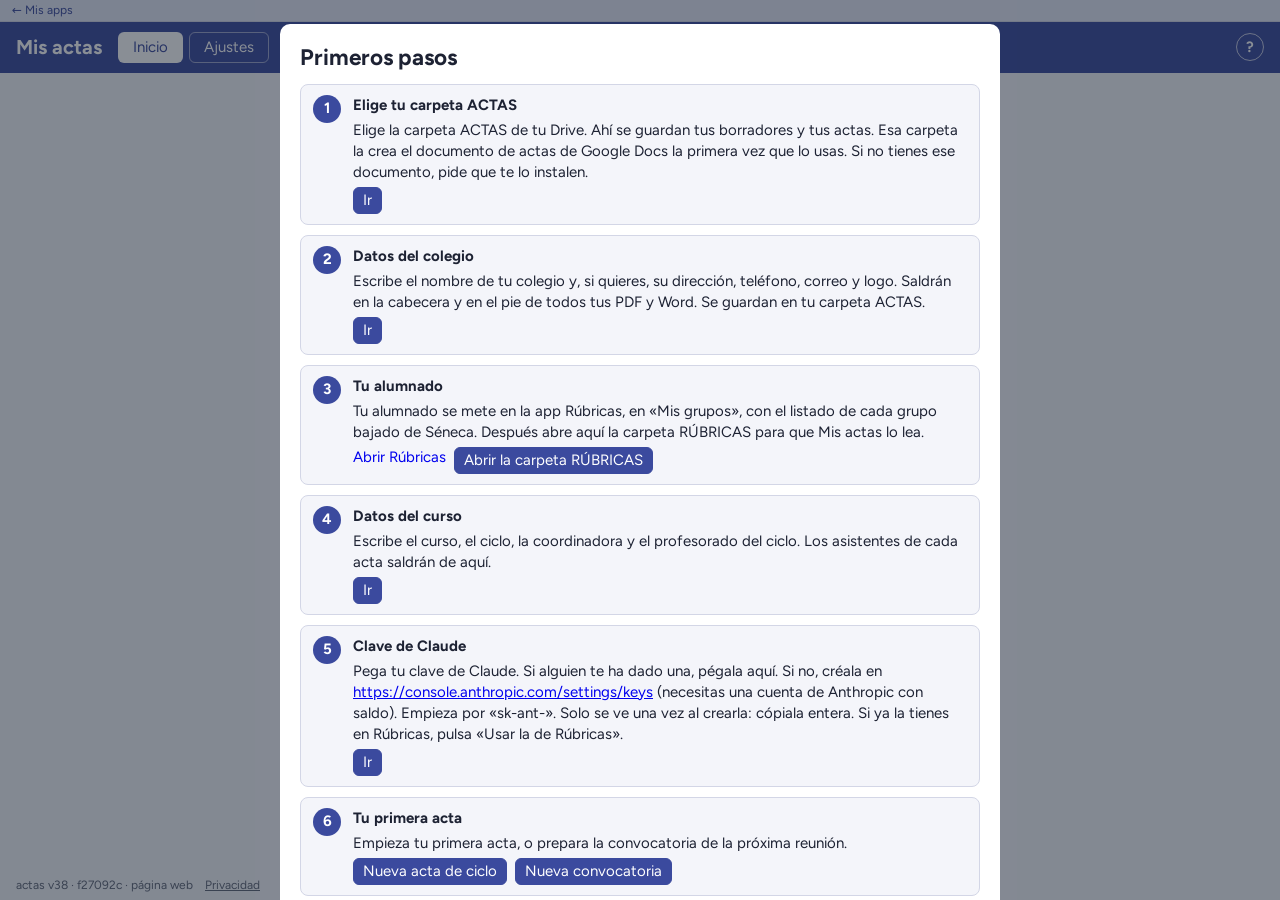
==== commit 44cdd716: "Actualizar la copia sin internet" ====
--- a/index.html
+++ b/index.html
@@ -69,6 +69,9 @@
 <script src="memoria.js"></script>
 <script src="memoria-claude.js"></script>
 <script src="memoria-docs.js"></script>
+<script src="comunicacion.js"></script>
+<script src="comunicacion-claude.js"></script>
+<script src="comunicacion-docs.js"></script>
 <script src="peticion.js"></script>
 <script src="peticion-claude.js"></script>
 <script src="peticion-docs.js"></script>
@@ -115,6 +118,9 @@
 <script src="pantalla-pra.js"></script>
 <script src="pantalla-final-curso-detalle.js"></script>
 <script src="pantalla-memoria.js"></script>
+<script src="pantalla-comunicaciones.js"></script>
+<script src="pantalla-comunicacion-entregas.js"></script>
+<script src="pantalla-comunicacion-editor.js"></script>
 <script src="pantalla-final-curso.js"></script>
 <script src="pantalla-peticion-texto.js"></script>
 <script src="pantalla-peticion-solicitud.js"></script>
--- a/estilos.css
+++ b/estilos.css
@@ -294,3 +294,27 @@
 .tabla-memoria th:first-child, .tabla-memoria td:first-child { text-align: left; }
 .tabla-memoria th { color: var(--suave); font-size: 12px; font-weight: 600; }
 .tabla-memoria td.falta { color: #7a5200; background: var(--ambar); }
+
+/* Comunicaciones a familias (fila 109) */
+.mesa-comunicacion { display: grid; grid-template-columns: minmax(0, 1fr) minmax(0, 1fr); gap: 12px; align-items: start; }
+.columna-comunicacion { display: flex; flex-direction: column; gap: 10px; min-width: 0; }
+@media (max-width: 800px) { .mesa-comunicacion { grid-template-columns: minmax(0, 1fr); } }
+.mesa-comunicacion textarea, .mesa-comunicacion input[type=text], .mesa-comunicacion input[type=date], .mesa-comunicacion input[type=time] { width: 100%; box-sizing: border-box; }
+.mesa-comunicacion textarea { resize: vertical; }
+.campos { display: grid; grid-template-columns: repeat(3, minmax(0, 1fr)); gap: 8px; }
+.campos .campo { min-width: 0; }
+.campos .campo.ancho { grid-column: 1 / -1; }
+@media (max-width: 800px) { .campos { grid-template-columns: repeat(2, minmax(0, 1fr)); } }
+.hoja { background: #fff; border: 1px solid var(--linea); box-shadow: 0 1px 6px rgba(29, 34, 51, .14); padding: 20px 24px; }
+.hoja .memb { display: flex; justify-content: space-between; gap: 10px; font-size: 12px; border-bottom: 1px solid var(--linea); padding-bottom: 6px; margin-bottom: 10px; }
+.hoja .memb span:last-child { text-align: right; }
+.hoja h4 { margin: 0 0 8px; font-size: 16px; text-align: center; }
+.hoja p { margin: 0 0 6px; font-size: 13px; white-space: pre-wrap; }
+.hoja .pie-carta { font-size: 13px; text-align: right; margin-top: 8px; white-space: pre-line; }
+.hoja .talon { margin-top: 12px; padding-top: 10px; border-top: 2px dashed var(--suave); font-size: 13px; }
+.hoja .talon strong { display: block; text-align: center; margin-bottom: 6px; }
+.hoja .hueco { display: inline-block; min-width: 140px; border-bottom: 1px solid var(--tinta, #1d2233); }
+@media (max-width: 800px) { .hoja { padding: 14px; } }
+.entregas { display: grid; grid-template-columns: repeat(auto-fill, minmax(200px, 1fr)); gap: 2px 12px; }
+.entregas .entrega { display: flex; gap: 6px; align-items: center; font-size: 14px; padding: 3px 2px; border-bottom: 1px solid var(--linea); }
+.entregas .entrega.falta { background: var(--ambar); }
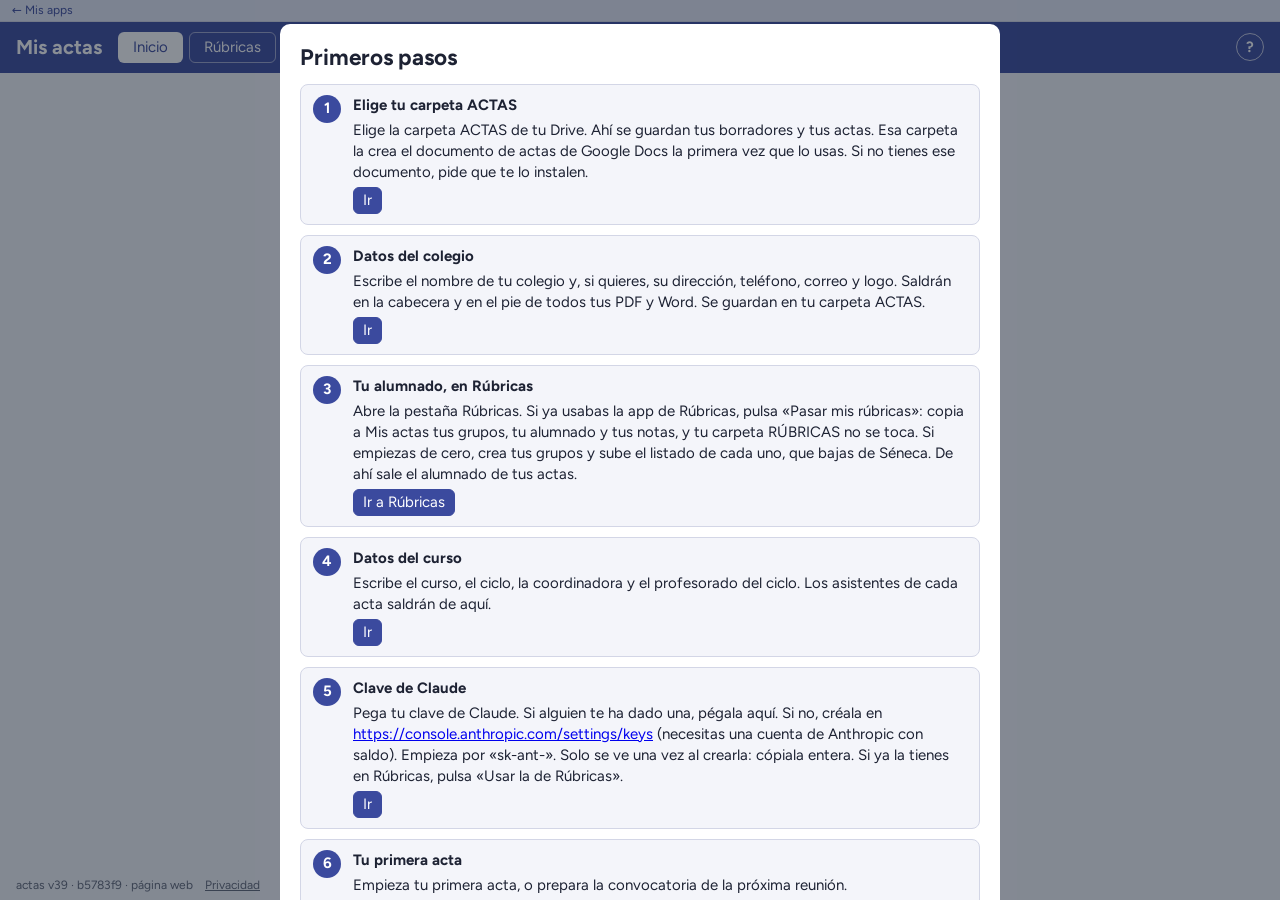
==== commit cfc85913: "Actualizar la copia sin internet" ====
--- a/index.html
+++ b/index.html
@@ -5,6 +5,7 @@
 <meta name="viewport" content="width=device-width, initial-scale=1">
 <title>Mis actas</title>
 <link rel="stylesheet" href="estilos.css">
+<link rel="stylesheet" href="rubricas/estilos-rubricas.css">
 <link rel="manifest" href="manifest.webmanifest">
 <meta name="theme-color" content="#3B4A9E">
 </head>
@@ -13,6 +14,7 @@
   <h1>Mis actas</h1>
   <nav class="pasos" aria-label="Pantallas">
     <button type="button" class="activo" id="pasoInicio">Inicio</button>
+    <button type="button" id="pasoRubricas">Rúbricas</button>
     <button type="button" id="pasoAjustes">Ajustes</button>
   </nav>
   <div class="guardado" id="estadoGuardado" aria-live="polite"></div>
@@ -100,6 +102,34 @@
 <script src="dictado.js"></script>
 <script src="buscador-alumno.js"></script>
 <script src="editor-notas.js"></script>
+<script src="rubricas/seneca.js"></script>
+<script src="rubricas/datos.js"></script>
+<script src="rubricas/cursos.js"></script>
+<script src="rubricas/solo-consulta.js"></script>
+<script src="rubricas/criterios.js"></script>
+<script src="rubricas/rubrica.js"></script>
+<script src="rubricas/trabajo.js"></script>
+<script src="rubricas/situacion.js"></script>
+<script src="rubricas/claude.js"></script>
+<script src="rubricas/hoja.js"></script>
+<script src="rubricas/claude-hoja.js"></script>
+<script src="rubricas/hoja-dibujo.js"></script>
+<script src="rubricas/traer.js"></script>
+<script src="rubricas/dom.js"></script>
+<script src="rubricas/pantalla.js"></script>
+<script src="rubricas/pantalla-claude.js"></script>
+<script src="rubricas/pantalla-traer.js"></script>
+<script src="rubricas/pantalla-situacion.js"></script>
+<script src="rubricas/pantalla-criterio.js"></script>
+<script src="rubricas/pantalla-actividad.js"></script>
+<script src="rubricas/hoja-papel.js"></script>
+<script src="rubricas/hoja-editor.js"></script>
+<script src="rubricas/pantalla-hoja.js"></script>
+<script src="rubricas/pantalla-rubrica.js"></script>
+<script src="rubricas/pantalla-calificar.js"></script>
+<script src="rubricas/pasar.js"></script>
+<script src="rubricas/pantalla-escala.js"></script>
+<script src="rubricas/pestana.js"></script>
 <script src="pantalla.js"></script>
 <script src="pantalla-inicio.js"></script>
 <script src="pantalla-huecos.js"></script>
--- a/rubricas/estilos-rubricas.css
+++ b/rubricas/estilos-rubricas.css
@@ -0,0 +1,171 @@
+/* Rúbricas dentro de Mis actas (fila 110): todo cuelga de #rubricas, con los colores de Mis actas. */
+#rubricas .rub-barra { background: #fff; border: 1px solid var(--linea); border-radius: 8px; margin-bottom: 12px; overflow: hidden; }
+#rubricas .rub-fila { display: flex; align-items: center; gap: 12px; padding: 8px 16px; flex-wrap: wrap; }
+#rubricas .curso-sel { display: flex; align-items: center; gap: 6px; font-size: 14px; }
+#rubricas .seleccion { flex: 1; background: var(--azul-claro); border-radius: 6px; padding: 4px 10px; min-width: 160px; }
+#rubricas .tarjeta h2 { display: flex; justify-content: space-between; align-items: baseline; }
+#rubricas .dos { grid-template-columns: minmax(0, 1fr) 320px; }
+#rubricas .hueco { border-left: 0; padding-left: 0; flex-direction: row; gap: 0; }
+#rubricas .unir-fila .punto { border: 0; padding: 0; display: block; }
+#rubricas .aviso-paso { display: flex; align-items: center; gap: 12px; flex-wrap: wrap; margin-bottom: 12px; }
+/* (también fuera de #rubricas: está en Ajustes) */
+.escala-niveles { display: grid; grid-template-columns: repeat(auto-fill, minmax(150px, 1fr)); gap: 8px; }
+
+#rubricas .pasos-r { display: flex; gap: 4px; padding: 6px 16px; background: #fff; border-bottom: 1px solid var(--linea); }
+#rubricas .pasos-r button { flex: 1; font: inherit; border: 1px solid var(--linea); background: var(--fondo); color: var(--suave); border-radius: 6px; padding: 6px 4px; }
+#rubricas .pasos-r button.activo { background: var(--azul); color: #fff; border-color: var(--azul); }
+#rubricas .pasos-r button:disabled { opacity: .55; }
+#rubricas .rejilla { display: grid; grid-template-columns: repeat(auto-fill, minmax(340px, 1fr)); gap: 12px; }
+#rubricas .tarjeta.elegida { border-color: var(--azul); box-shadow: 0 0 0 2px var(--azul-claro); }
+#rubricas .cuenta { font-size: 13px; color: var(--suave); font-weight: normal; }
+#rubricas .areas { display: flex; flex-wrap: wrap; gap: 6px; }
+#rubricas .area { display: inline-flex; align-items: center; border: 1px solid var(--azul); border-radius: 14px; background: #fff; }
+#rubricas .area.elegida { background: var(--azul); color: #fff; }
+#rubricas .area button { font: inherit; border: 0; background: none; color: inherit; padding: 3px 8px; cursor: pointer; }
+#rubricas .area .quitar { padding-left: 2px; opacity: .7; }
+#rubricas .fila input { flex: 1; min-width: 0; }
+#rubricas .zona { border: 2px dashed var(--linea); border-radius: 6px; padding: 10px; text-align: center; color: var(--suave); }
+#rubricas .zona.encima { border-color: var(--azul); background: var(--azul-claro); }
+#rubricas .nueva { margin-top: 12px; display: flex; gap: 6px; max-width: 420px; }
+#rubricas .nueva input { flex: 1; }
+#rubricas .barra { display: flex; gap: 12px; flex-wrap: wrap; margin-bottom: 10px; }
+#rubricas .competencia { background: #fff; border: 1px solid var(--linea); border-radius: 8px; padding: 8px 10px; margin-bottom: 8px; }
+#rubricas .competencia h3 { margin: 0 0 6px; font-size: 14px; font-weight: 500; }
+#rubricas .criterios { display: flex; flex-direction: column; gap: 4px; }
+#rubricas .criterio { font: inherit; text-align: left; border: 1px solid var(--linea); background: var(--fondo); border-radius: 6px; padding: 5px 8px; cursor: pointer; color: var(--tinta); }
+#rubricas .criterio.marcado { background: var(--azul-claro); border-color: var(--azul); box-shadow: 0 0 0 2px var(--azul-claro); }
+#rubricas .lateral { position: sticky; top: 8px; }
+#rubricas .lateral .codigo { font-weight: 700; font-size: 18px; margin: 0; color: var(--azul); }
+#rubricas .lateral p { margin: 0; }
+@media (max-width: 800px) { #rubricas .dos { grid-template-columns: 1fr; } }
+/* Fila 3: actividad, rúbrica y calificar. Los cinco niveles van de rojo suave a verde oscuro y de más claro a más oscuro (se distinguen también sin color). */
+:root { --n0: #f6d5d0; --n1: #f3d9a8; --n2: #dfe3a0; --n3: #a9d3a4; --n4: #5fa882; }
+#rubricas .n0 { background: var(--n0); } #rubricas .n1 { background: var(--n1); } #rubricas .n2 { background: var(--n2); } #rubricas .n3 { background: var(--n3); } #rubricas .n4 { background: var(--n4); }
+#rubricas .titulo-paso { margin: 0 0 8px; font-size: 18px; }
+#rubricas .tabla-ancha { overflow-x: auto; margin-bottom: 8px; }
+#rubricas table.rubrica, #rubricas table.calificar { border-collapse: collapse; width: 100%; background: #fff; }
+#rubricas .rubrica th, #rubricas .rubrica td, #rubricas .calificar th, #rubricas .calificar td { border: 1px solid var(--linea); padding: 4px; vertical-align: top; }
+#rubricas .rubrica th.nivel { text-align: center; font-weight: 600; } #rubricas .rubrica th.nivel span { display: block; }
+#rubricas .rubrica th.nivel input.valor { width: 64px; margin-top: 2px; text-align: center; }
+#rubricas .rubrica textarea { width: 100%; min-height: 84px; resize: vertical; border: 1px solid transparent; background: transparent; }
+#rubricas .rubrica td.nivel textarea:focus, #rubricas .rubrica td.quemira textarea:focus { border-color: var(--azul); background: #fff; }
+#rubricas .rubrica .quemira { min-width: 150px; } #rubricas .rubrica .peso { width: 70px; } #rubricas .rubrica input.pesoFila { width: 56px; }
+#rubricas .acciones { white-space: nowrap; width: 1%; }
+#rubricas button.mini { font: inherit; min-width: 32px; min-height: 32px; border: 1px solid var(--linea); background: #fff; border-radius: 6px; cursor: pointer; }
+#rubricas .calificar th.alumno { text-align: left; white-space: nowrap; font-weight: 500; background: #fff; }
+#rubricas .calificar th.colfila { min-width: 230px; font-weight: 500; text-align: left; }
+#rubricas .niveles { display: flex; gap: 2px; }
+#rubricas .nivelBtn { display: inline-flex; align-items: center; justify-content: center; flex: 1; min-width: 44px; min-height: 44px; font: inherit; font-size: 12px; border: 2px solid transparent; border-radius: 6px; cursor: pointer; color: var(--tinta); }
+#rubricas .nivelBtn.puesto { border-color: var(--tinta); font-weight: 800; box-shadow: inset 0 0 0 2px #fff; }
+#rubricas .nivelBtn.puesto::before { content: "✓ "; }
+#rubricas .calificar td.nota { text-align: center; font-weight: 700; font-size: 17px; min-width: 60px; }
+#rubricas .casilla { display: flex; gap: 6px; align-items: baseline; padding: 3px 0; }
+#rubricas .criterios-lista { display: flex; flex-direction: column; gap: 2px; max-height: 260px; overflow-y: auto; border: 1px solid var(--linea); border-radius: 6px; padding: 4px 8px; }
+#rubricas .pasos-r-sesion { display: flex; flex-direction: column; gap: 6px; }
+#rubricas .lista { display: flex; flex-direction: column; gap: 4px; }
+#rubricas a.boton { text-decoration: none; display: inline-block; font: inherit; border: 1px solid var(--azul); background: #fff; color: var(--azul); border-radius: 6px; padding: 5px 12px; }
+/* Fila 4: Claude. */
+#rubricas .caja-ia { border: 1px solid var(--azul); background: var(--azul-claro); border-radius: 8px; padding: 10px; display: flex; flex-direction: column; gap: 6px; margin-bottom: 8px; }
+#rubricas .caja-ia h3 { margin: 0; font-size: 15px; }
+#rubricas .caja-ia textarea { min-height: 64px; }
+#rubricas .etiqueta-ia { display: inline-block; align-self: flex-start; margin: 0; padding: 2px 8px; border-radius: 12px; background: var(--ambar); border: 1px solid #e0b34a; font-size: 13px; font-weight: 600; }
+#rubricas .propuesta-ia { display: flex; flex-direction: column; gap: 6px; }
+/* Fila 5: Situaciones de Aprendizaje. */
+#rubricas .criterio-sit { display: flex; gap: 6px; align-items: center; background: var(--fondo); border: 1px solid var(--linea); border-radius: 6px; padding: 4px 8px; margin-bottom: 4px; }
+#rubricas .criterio-sit button { margin-left: auto; min-height: 44px; min-width: 44px; }
+#rubricas .actividad-sit { display: grid; grid-template-columns: 24px minmax(0, 2fr) minmax(0, 1.2fr) 72px minmax(0, 1fr) auto auto 44px; gap: 6px; align-items: end; margin-bottom: 6px; }
+#rubricas .actividad-sit button { min-height: 44px; }
+#rubricas .estado-rubrica { font-size: 12px; border-radius: 12px; padding: 2px 8px; border: 1px solid var(--linea); white-space: nowrap; align-self: center; }
+#rubricas .estado-rubrica.lista { background: var(--azul-claro); border-color: var(--azul); }
+#rubricas .estado-hoja { font-size: 12px; border-radius: 12px; padding: 2px 8px; border: 1px solid var(--linea); white-space: nowrap; align-self: center; }
+#rubricas .estado-hoja.si { background: var(--azul-claro); border-color: var(--azul); }
+#rubricas .estado-hoja.no { background: var(--ambar); border-color: #e0b34a; }
+#rubricas .estado-rubrica.pendiente, #rubricas .estado-rubrica.sin-crear { background: var(--ambar); border-color: #e0b34a; }
+#rubricas .apartado-seneca { margin: 8px 0; display: flex; flex-direction: column; gap: 4px; align-items: flex-start; }
+#rubricas .apartado-seneca h4 { margin: 0; }
+#rubricas .apartado-seneca textarea { min-height: 60px; }
+@media (max-width: 800px) { #rubricas .actividad-sit { grid-template-columns: 1fr 1fr; } }
+#rubricas .curso-sel { display: flex; align-items: center; gap: 6px; font-size: 14px; }
+#rubricas .curso-sel select { font: inherit; border-radius: 6px; border: 0; padding: 3px 6px; }
+#rubricas .aviso-curso { background: #ffe9b0; border-bottom: 2px solid #c98a00; padding: 8px 16px; font-weight: 600; display: flex; align-items: center; gap: 12px; }
+#rubricas .aviso-curso[hidden] { display: none; }
+#rubricas .marcar-areas { display: flex; flex-wrap: wrap; gap: 4px 12px; font-size: 14px; }
+#rubricas .marcar-areas label { display: inline-flex; align-items: center; gap: 4px; }
+#rubricas .curso-nuevo { margin-top: 16px; display: flex; flex-wrap: wrap; gap: 8px; align-items: center; }
+/* Fila 23: varios criterios por actividad. */
+#rubricas .criterio-act { display: flex; gap: 6px; align-items: center; padding: 3px 0; }
+#rubricas .criterio-act button { margin-left: auto; }
+#rubricas .rubrica tr.grupo-criterio td, #rubricas .rubrica tr.grupo-vacio td { background: var(--azul-claro); padding: 6px 8px; }
+#rubricas .rubrica tr.grupo-criterio button { margin-left: 12px; }
+#rubricas .rubrica select.selCriterioFila { width: 100%; margin-bottom: 2px; font: inherit; }
+#rubricas .calificar th.critgrupo { background: var(--azul-claro); font-weight: 600; text-align: left; }
+#rubricas .calificar th.nota { min-width: 60px; text-align: center; }
+#rubricas table.listado-seneca { border-collapse: collapse; background: #fff; }
+#rubricas .listado-seneca th, #rubricas .listado-seneca td { border: 1px solid var(--linea); padding: 4px 8px; }
+#rubricas .listado-seneca th span { display: block; margin-bottom: 2px; }
+#rubricas .listado-seneca td.nota { text-align: center; }
+/* Fila 25: hoja del alumno. El papel mide lo que mide un folio A4 con márgenes de 1,5 cm (180 mm de ancho) y se ve igual al imprimir. */
+#rubricas .barra-hoja { align-items: center; }
+#rubricas .campo-fila { display: inline-flex; align-items: center; gap: 4px; }
+#rubricas .fila-caras { font-weight: 600; margin: 4px 0; }
+#rubricas .ed-ejercicio .campo { margin-top: 4px; }
+#rubricas .ed-ejercicio textarea { min-height: 54px; }
+#rubricas .ed-ejercicio .ed-numero { width: 90px; }
+#rubricas .fila-figuras { display: flex; flex-wrap: wrap; gap: 4px; margin: 4px 0; }
+#rubricas .papel-wrap { overflow-x: auto; margin-top: 12px; }
+#rubricas .hoja-papel { width: 180mm; min-height: 100px; background: #fff; color: #000; border: 1px solid var(--linea); box-shadow: 0 1px 6px rgba(0,0,0,.15); font-size: 14pt; line-height: 1.35; margin: 0 auto; }
+#rubricas .hoja-papel.hoja-adaptada { font-size: 18pt; line-height: 1.5; }
+#rubricas .hoja-adaptada .hoja-cabecera h2 { font-size: 22pt; }
+#rubricas .hoja-adaptada .ejercicio { padding: 18px 0 14px; }
+#rubricas .hoja-adaptada .linea { height: 2cm; }
+#rubricas .hoja-adaptada .recuadro { min-height: 3cm; }
+#rubricas .hoja-adaptada .recuadro.grande { min-height: 7cm; }
+#rubricas .hoja-adaptada .unir-fila { min-height: 2.4em; }
+#rubricas .pestanas-hoja { display: flex; gap: 6px; margin: 8px 0; }
+#rubricas .pestanas-hoja .boton[aria-selected="true"] { background: var(--azul-claro); border-color: var(--azul); font-weight: 700; }
+#rubricas .sol-wrap { display: none; }
+#rubricas .ver-sol .sol-wrap { display: block; }
+#rubricas .hoja-papel p { margin: 0; }
+#rubricas .hoja-cabecera { padding: 0 0 10px; border-bottom: 2px solid #000; text-align: center; }
+#rubricas .hoja-cabecera .colegio { font-weight: 700; }
+#rubricas .hoja-cabecera h2 { margin: 4px 0 8px; font-size: 18pt; }
+#rubricas .nombre-fecha { display: flex; justify-content: space-between; gap: 16px; text-align: left; margin-top: 8px; }
+#rubricas .rellenar { display: inline-block; border-bottom: 1px solid #000; width: 7cm; height: 1em; vertical-align: baseline; }
+#rubricas .rellenar.corto { width: 3.5cm; }
+#rubricas .ejercicio { padding: 12px 0 8px; break-inside: avoid; }
+#rubricas .ejercicio .enunciado { margin-bottom: 6px; }
+#rubricas .opcion, #rubricas .ordenar, #rubricas .vf { display: flex; align-items: center; gap: 8px; padding: 3px 0; }
+#rubricas .opcion .marca, #rubricas .ordenar .marca { width: 0.9em; height: 0.9em; border: 2px solid #000; flex: none; }
+#rubricas .ordenar .marca { width: 1.4em; height: 1.4em; }
+#rubricas .vf-cajas { display: inline-flex; gap: 4px; flex: none; }
+#rubricas .caja { display: inline-block; border: 2px solid #000; width: 1.5em; text-align: center; font-weight: 700; }
+#rubricas .hueco { display: inline-block; border-bottom: 1px solid #000; width: 3cm; }
+#rubricas .texto-huecos { line-height: 2; }
+#rubricas .unir-fila { display: grid; grid-template-columns: 1fr 10px 4cm 10px 1fr; align-items: center; min-height: 1.9em; }
+#rubricas .unir-fila .punto { width: 8px; height: 8px; border-radius: 50%; background: #000; }
+#rubricas .rodear { display: flex; flex-wrap: wrap; gap: 8px 18px; padding: 4px 0; }
+#rubricas .rodear .elemento { padding: 2px 8px; }
+#rubricas .linea { border-bottom: 1px solid #000; height: 1.5cm; }
+#rubricas .recuadro { border: 1.5px solid #000; min-height: 2.2cm; padding: 2px 6px; margin-bottom: 6px; }
+#rubricas .recuadro.grande { min-height: 6cm; }
+#rubricas .tabla-vacia { border-collapse: collapse; width: 100%; margin-bottom: 8px; }
+#rubricas .tabla-vacia td { border: 1.5px solid #000; height: 1.2cm; }
+#rubricas .dibujo-musica, #rubricas .dibujo-recta { display: block; max-width: 100%; }
+#rubricas .hoja-soluciones { padding: 0; }
+#rubricas .hoja-soluciones .solo-maestra { font-weight: 700; border: 2px solid #000; text-align: center; padding: 4px; }
+#rubricas .sol-ejercicio { padding: 8px 0; border-bottom: 1px dashed #000; break-inside: avoid; }
+#rubricas .sol-respuesta { white-space: pre-line; font-weight: 600; }
+#rubricas .sol-fila { font-size: 11pt; }
+/* Hoja del alumno: al imprimir solo sale el papel. */
+@media print {
+  @page { size: A4 portrait; margin: 1.5cm; }
+  body.imprime-hoja, body.imprime-soluciones { background: #fff; display: block; min-height: 0; }
+  body.imprime-hoja .cabecera, body.imprime-hoja .pie, body.imprime-hoja .rub-barra, body.imprime-hoja .aviso-curso, body.imprime-hoja .aviso-apartados, body.imprime-hoja .saldo-claude,
+  body.imprime-soluciones .cabecera, body.imprime-soluciones .pie, body.imprime-soluciones .rub-barra, body.imprime-soluciones .aviso-curso, body.imprime-soluciones .aviso-apartados, body.imprime-soluciones .saldo-claude { display: none !important; }
+  body.imprime-hoja main, body.imprime-soluciones main { padding: 0; }
+  body.imprime-hoja #panelHoja > :not(#hojaPapelWrap), body.imprime-soluciones #panelHoja > :not(#hojaSolWrap) { display: none; }
+  body.imprime-hoja #hojaSolWrap, body.imprime-soluciones #hojaPapelWrap { display: none; }
+  body.imprime-soluciones #hojaSolWrap { display: block; }
+  #rubricas .papel-wrap { overflow: visible; margin: 0; }
+  #rubricas .hoja-papel { border: 0; box-shadow: none; margin: 0; width: auto; }
+}
